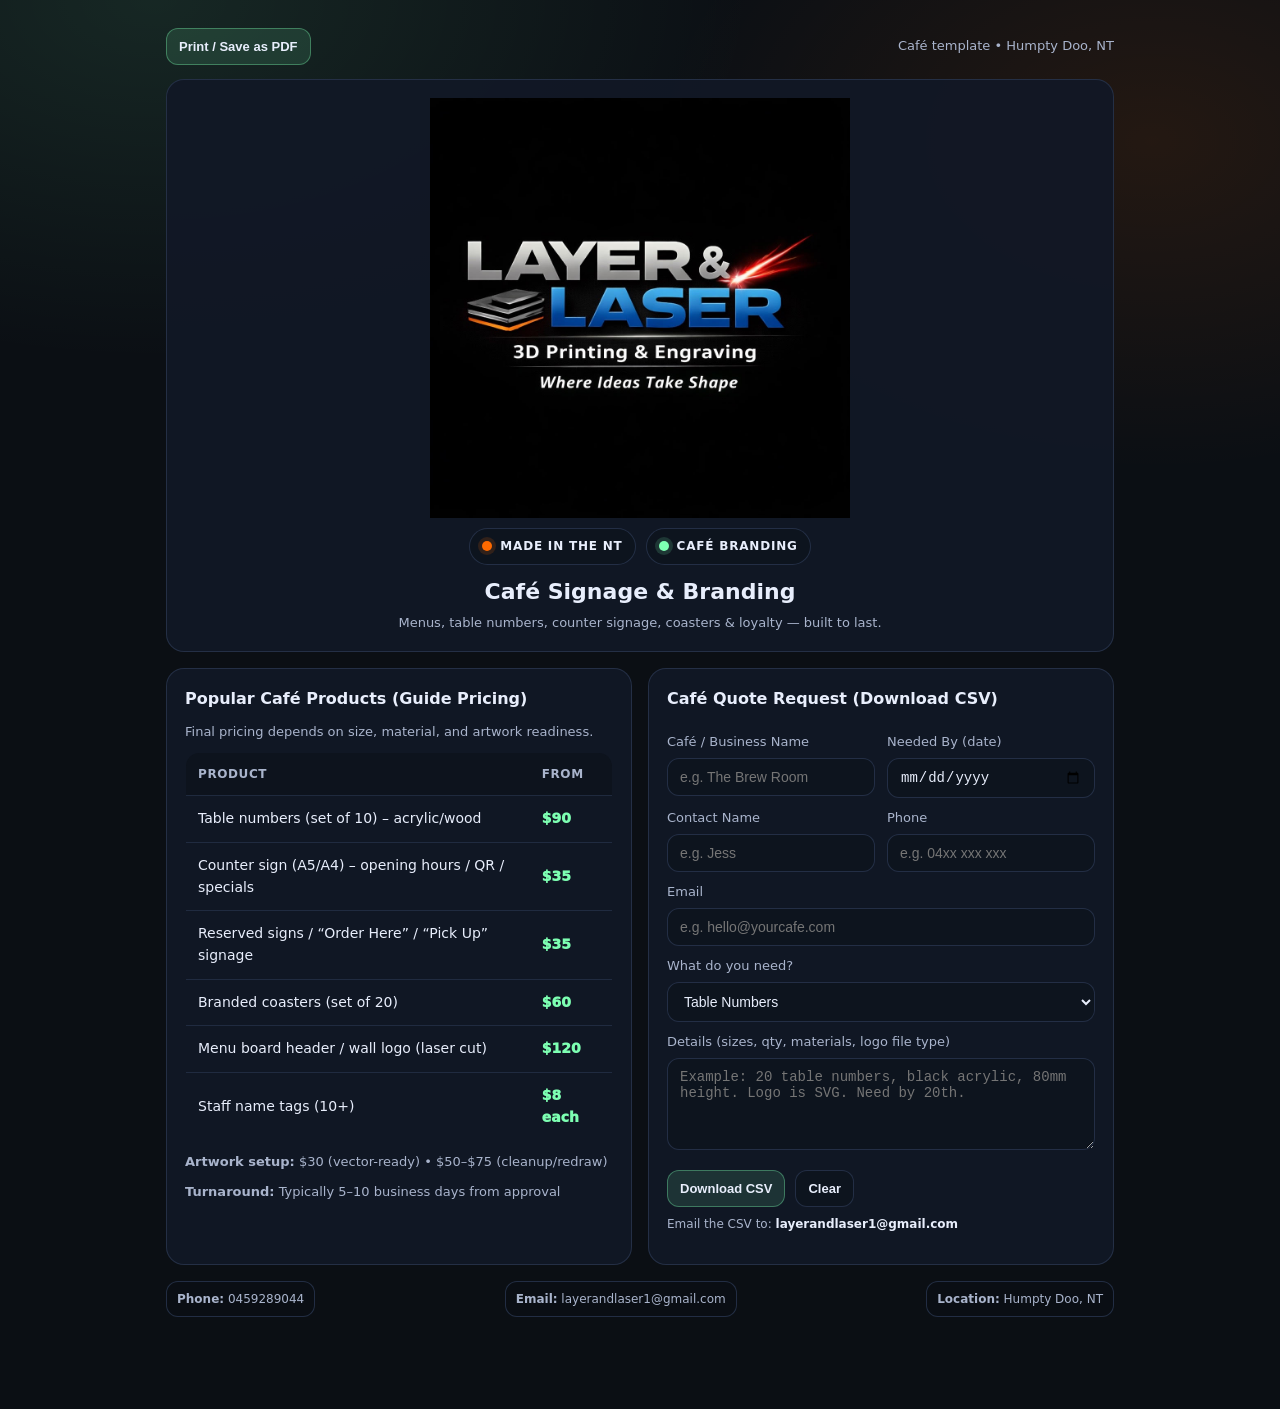
==== cafe.html @ 457caac1 "Add files via upload" ====
<!doctype html>
<html lang="en-AU">
<head>
<meta charset="utf-8" />
<meta name="viewport" content="width=device-width,initial-scale=1" />
<title>Layer & Laser — Café Branding & Signage</title>
<style>
:root{
--bg:#0b0f14; --card:#121826; --text:#e8eefc; --muted:#a9b4cc; --line:#26324a;
--accent:#7dffb2; --nt:#ff6a00;
--paper:#ffffff; --ink:#111; --ink-muted:#333; --paper-line:#ddd;
}
*{box-sizing:border-box}
body{
margin:0;
font-family: system-ui,-apple-system,Segoe UI,Roboto,Helvetica,Arial;
background:
radial-gradient(1000px 600px at 12% 0%, rgba(125,255,178,.10), transparent 60%),
radial-gradient(900px 600px at 90% 10%, rgba(255,106,0,.10), transparent 55%),
var(--bg);
color:var(--text);
line-height:1.55;
}
.page{max-width:980px;margin:28px auto;padding:0 16px 64px}
.topbar{display:flex;gap:10px;align-items:center;justify-content:space-between;flex-wrap:wrap;margin-bottom:14px}
.btn{
border:1px solid rgba(38,50,74,.9);
background: rgba(11,15,20,.35);
color:var(--text);
padding:10px 12px;
border-radius:12px;
font-weight:900;
font-size:13px;
cursor:pointer;
}
.btn.primary{border-color: rgba(125,255,178,.35);background: rgba(125,255,178,.12);}
.hero{
border:1px solid rgba(38,50,74,.9);
border-radius:18px;
padding:18px;
background: rgba(18,24,38,.92);
text-align:center;
}
.logo img{max-width:420px;width:100%;height:auto;display:block;margin:0 auto 10px}
.badges{display:flex;gap:10px;justify-content:center;flex-wrap:wrap}
.badge{
display:inline-flex;align-items:center;gap:8px;
padding:8px 12px;border-radius:999px;
border:1px solid rgba(38,50,74,.9);
background: rgba(11,15,20,.35);
font-weight:900;letter-spacing:.8px;font-size:12px;
}
.dot{width:10px;height:10px;border-radius:50%;background:var(--nt);box-shadow:0 0 0 4px rgba(255,106,0,.15)}
h1{margin:10px 0 4px;font-size:22px}
.sub{margin:0;color:var(--muted);font-size:13px}
.grid{display:grid;grid-template-columns:1fr 1fr;gap:16px;margin-top:16px}
.card{
background: rgba(18,24,38,.92);
border:1px solid rgba(38,50,74,.9);
border-radius:18px;
padding:18px;
}
h2{margin:0 0 10px;font-size:16px}
table{
width:100%;border-collapse:collapse;
border:1px solid rgba(38,50,74,.9);
border-radius:14px;overflow:hidden;margin-top:10px
}
th,td{padding:12px;border-bottom:1px solid rgba(38,50,74,.75);text-align:left;font-size:14px}
th{background: rgba(11,15,20,.45);color: var(--muted);text-transform:uppercase;letter-spacing:.6px;font-size:12px;font-weight:900}
tr:last-child td{border-bottom:none}
.price{color:var(--accent);font-weight:950}
label{display:block;font-size:13px;color:var(--muted);margin:10px 0 6px}
input,select,textarea{
width:100%;
border-radius:12px;
border:1px solid rgba(38,50,74,.9);
background: rgba(11,15,20,.35);
color:var(--text);
padding:10px 12px;
font-size:14px;
outline:none;
}
textarea{min-height:92px;resize:vertical}
.row{display:grid;grid-template-columns:1fr 1fr;gap:12px}
.note{margin:10px 0 0;color:var(--muted);font-size:13px}
.footer{margin-top:16px;display:flex;gap:10px;flex-wrap:wrap;justify-content:space-between;color:var(--muted);font-size:12px}
.chip{border:1px solid rgba(38,50,74,.9);background:rgba(11,15,20,.35);padding:8px 10px;border-radius:12px}
.small{color:var(--muted);font-size:12px;margin-top:8px}
@media (max-width: 920px){.grid{grid-template-columns:1fr}.row{grid-template-columns:1fr}}

/* PRINT FRIENDLY */
@media print{
body{background:var(--paper)!important;color:var(--ink)!important}
.topbar{display:none!important}
.hero,.card{background:var(--paper)!important;border:1px solid var(--paper-line)!important}
.sub,.note,.footer,.small,label{color:var(--ink-muted)!important}
input,select,textarea{background:#fff!important;color:var(--ink)!important;border-color:var(--paper-line)!important}
table{border-color:var(--paper-line)!important}
th{background:#fff!important;color:var(--ink-muted)!important;border-bottom:1px solid var(--paper-line)!important}
td{border-bottom:1px solid var(--paper-line)!important}
.badge,.chip,.btn{display:none!important}
.price{color:#0a7a3d!important}
.page{margin:0;max-width:none;padding:0 10mm}
}
</style>
</head>
<body>
<div class="page">
<div class="topbar">
<button class="btn primary" onclick="window.print()">Print / Save as PDF</button>
<div class="sub">Café template • Humpty Doo, NT</div>
</div>

<section class="hero">
<!-- Optional: paste base64 logo into src below -->
<div class="logo">
<img src="[data-uri]" alt="Layer & Laser Logo" />
</div>
<div class="badges">
<div class="badge"><span class="dot"></span>MADE IN THE NT</div>
<div class="badge"><span class="dot" style="background:var(--accent);box-shadow:0 0 0 4px rgba(125,255,178,.15)"></span>CAFÉ BRANDING</div>
</div>
<h1>Café Signage & Branding</h1>
<p class="sub">Menus, table numbers, counter signage, coasters & loyalty — built to last.</p>
</section>

<div class="grid">
<section class="card">
<h2>Popular Café Products (Guide Pricing)</h2>
<p class="note">Final pricing depends on size, material, and artwork readiness.</p>
<table>
<thead><tr><th>Product</th><th>From</th></tr></thead>
<tbody>
<tr><td>Table numbers (set of 10) – acrylic/wood</td><td class="price">$90</td></tr>
<tr><td>Counter sign (A5/A4) – opening hours / QR / specials</td><td class="price">$35</td></tr>
<tr><td>Reserved signs / “Order Here” / “Pick Up” signage</td><td class="price">$35</td></tr>
<tr><td>Branded coasters (set of 20)</td><td class="price">$60</td></tr>
<tr><td>Menu board header / wall logo (laser cut)</td><td class="price">$120</td></tr>
<tr><td>Staff name tags (10+)</td><td class="price">$8 each</td></tr>
</tbody>
</table>

<p class="note"><strong>Artwork setup:</strong> $30 (vector-ready) • $50–$75 (cleanup/redraw)</p>
<p class="note"><strong>Turnaround:</strong> Typically 5–10 business days from approval</p>
</section>

<section class="card">
<h2>Café Quote Request (Download CSV)</h2>

<div class="row">
<div>
<label for="business">Café / Business Name</label>
<input id="business" placeholder="e.g. The Brew Room" />
</div>
<div>
<label for="neededBy">Needed By (date)</label>
<input id="neededBy" type="date" />
</div>
</div>

<div class="row">
<div>
<label for="contact">Contact Name</label>
<input id="contact" placeholder="e.g. Jess" />
</div>
<div>
<label for="phone">Phone</label>
<input id="phone" placeholder="e.g. 04xx xxx xxx" />
</div>
</div>

<label for="email">Email</label>
<input id="email" placeholder="e.g. hello@yourcafe.com" />

<label for="requestType">What do you need?</label>
<select id="requestType">
<option value="Table Numbers">Table Numbers</option>
<option value="Counter Signage">Counter Signage</option>
<option value="Coasters">Coasters</option>
<option value="Wall Logo / Header Sign">Wall Logo / Header Sign</option>
<option value="Name Tags">Name Tags</option>
<option value="Mixed / Full Fit-out">Mixed / Full Fit-out</option>
</select>

<label for="details">Details (sizes, qty, materials, logo file type)</label>
<textarea id="details" placeholder="Example: 20 table numbers, black acrylic, 80mm height. Logo is SVG. Need by 20th."></textarea>

<div style="display:flex;gap:10px;flex-wrap:wrap;margin-top:12px">
<button class="btn primary" type="button" onclick="downloadCafeCSV()">Download CSV</button>
<button class="btn" type="button" onclick="clearCafe()">Clear</button>
</div>

<p class="small">Email the CSV to: <strong style="color:var(--text)">layerandlaser1@gmail.com</strong></p>
</section>
</div>

<div class="footer">
<div class="chip"><strong>Phone:</strong> 0459289044</div>
<div class="chip"><strong>Email:</strong> layerandlaser1@gmail.com</div>
<div class="chip"><strong>Location:</strong> Humpty Doo, NT</div>
</div>
</div>

<script>
function escCSV(v){
const s=(v??"").toString();
return (/[",\n]/.test(s)) ? `"${s.replace(/"/g,'""')}"` : s;
}
function v(id){ return document.getElementById(id).value.trim(); }

function downloadCafeCSV(){
const business=v('business');
const contact=v('contact');
const email=v('email');
if(!business){ alert('Please enter business name'); return; }
if(!contact){ alert('Please enter contact name'); return; }
if(!email){ alert('Please enter email'); return; }

const header=["BusinessName","NeededByDate","ContactName","Phone","Email","RequestType","Details"];
const row=[business,v('neededBy'),contact,v('phone'),email,v('requestType'),v('details')];

let csv = header.map(escCSV).join(',') + "\n" + row.map(escCSV).join(',') + "\n";
const safe = business.replace(/[^a-z0-9]+/gi,'_').replace(/^_+|_+$/g,'');
const filename = `LayerAndLaser_Cafe_${safe}.csv`;

const blob = new Blob([csv], {type:'text/csv;charset=utf-8;'});
const url = URL.createObjectURL(blob);
const a=document.createElement('a');
a.href=url; a.download=filename;
document.body.appendChild(a); a.click(); a.remove();
URL.revokeObjectURL(url);
}

function clearCafe(){
['business','neededBy','contact','phone','email','details'].forEach(id=>document.getElementById(id).value='');
document.getElementById('requestType').selectedIndex=0;
}
</script>
</body>
</html>
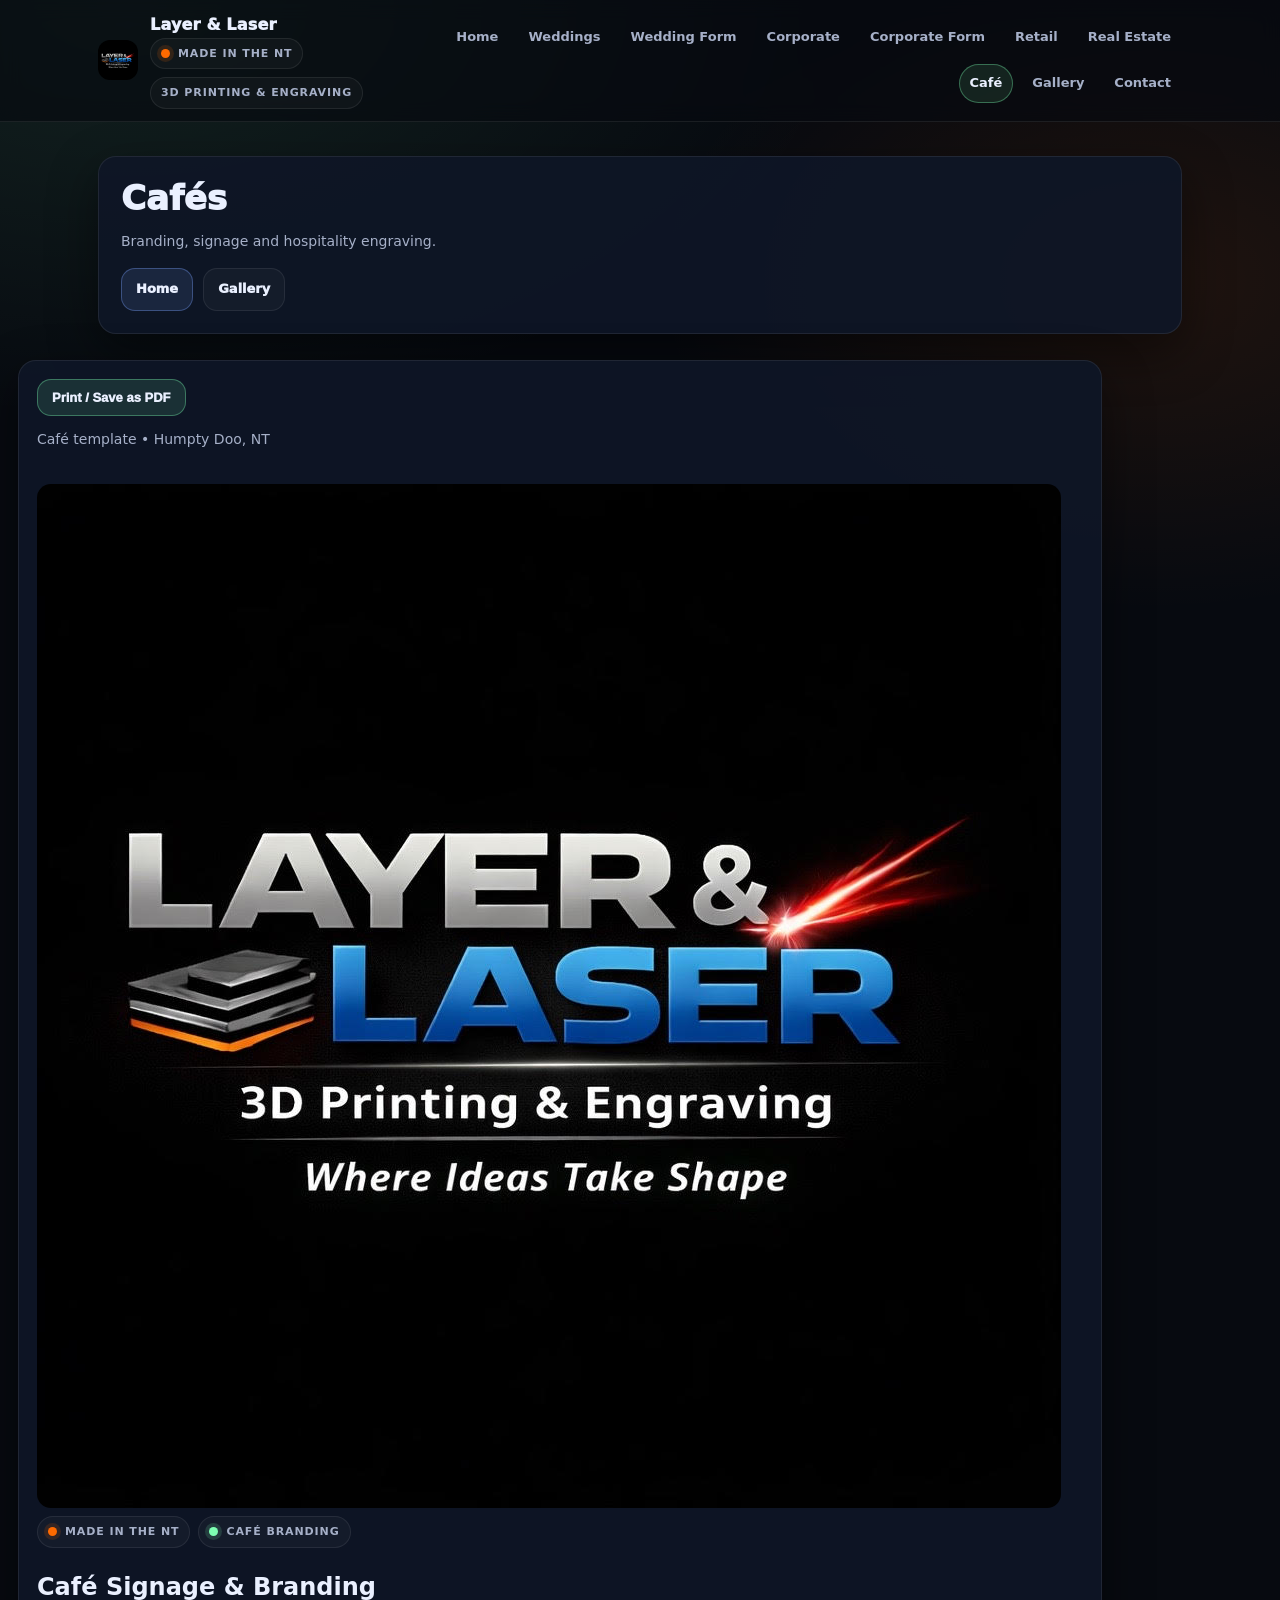
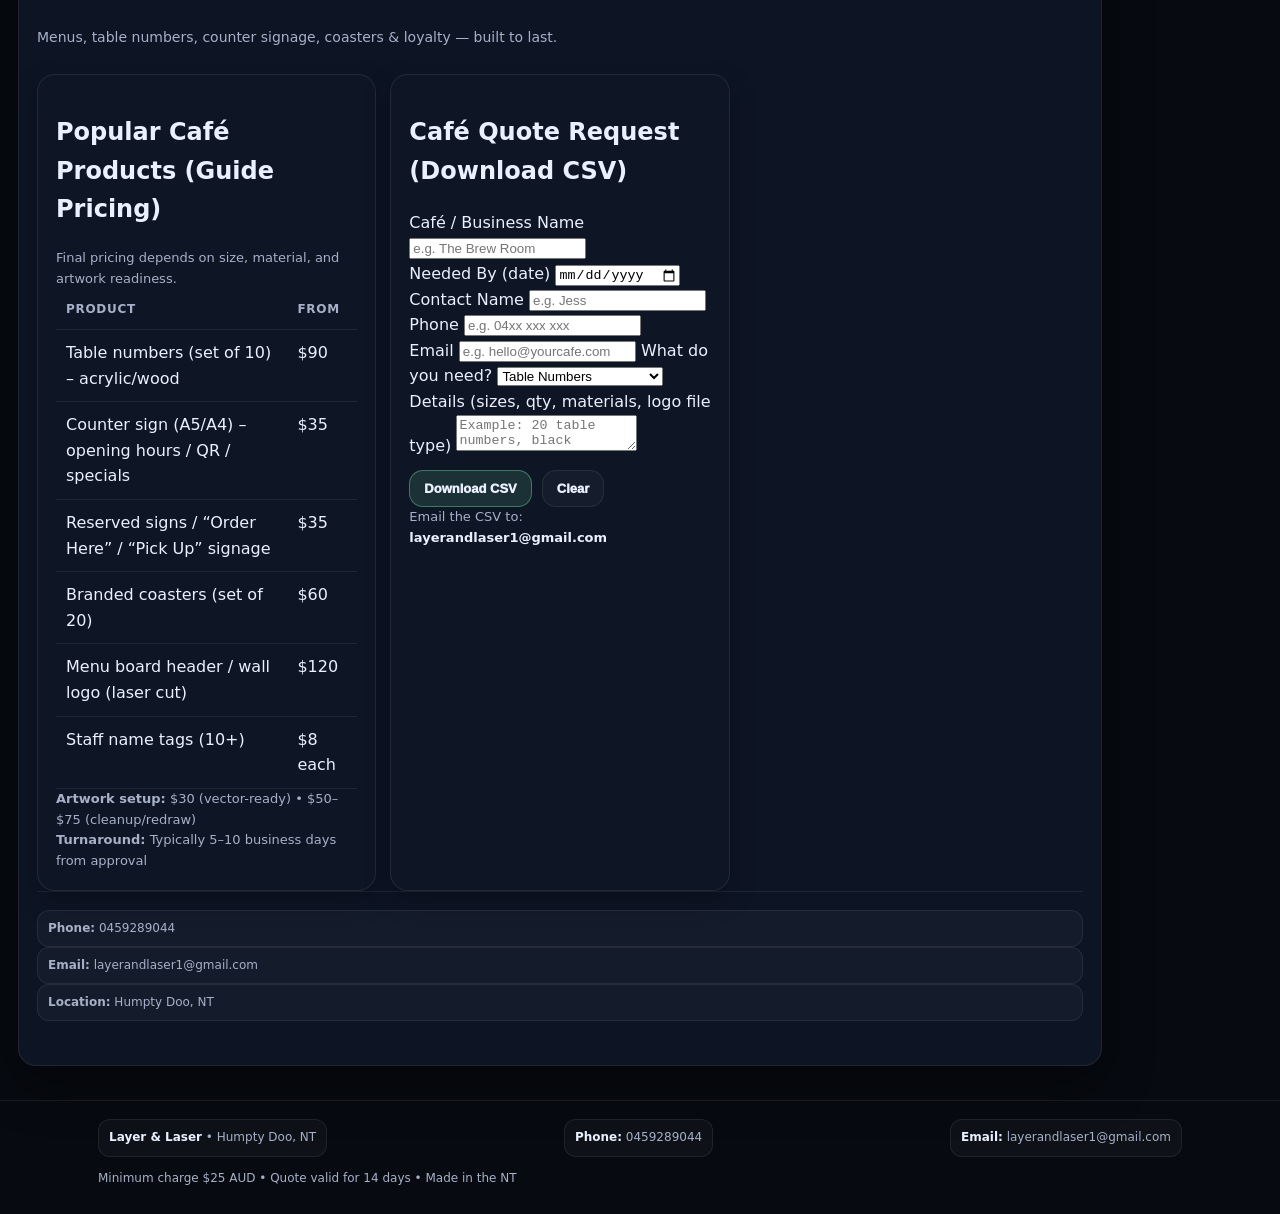
==== commit 24674a92: "Add files via upload" ====
--- a/cafe.html
+++ b/cafe.html
@@ -1,241 +1,177 @@
-<!doctype html>
-<html lang="en-AU">
-<head>
-<meta charset="utf-8" />
-<meta name="viewport" content="width=device-width,initial-scale=1" />
-<title>Layer & Laser — Café Branding & Signage</title>
-<style>
-:root{
---bg:#0b0f14; --card:#121826; --text:#e8eefc; --muted:#a9b4cc; --line:#26324a;
---accent:#7dffb2; --nt:#ff6a00;
---paper:#ffffff; --ink:#111; --ink-muted:#333; --paper-line:#ddd;
-}
-*{box-sizing:border-box}
-body{
-margin:0;
-font-family: system-ui,-apple-system,Segoe UI,Roboto,Helvetica,Arial;
-background:
-radial-gradient(1000px 600px at 12% 0%, rgba(125,255,178,.10), transparent 60%),
-radial-gradient(900px 600px at 90% 10%, rgba(255,106,0,.10), transparent 55%),
-var(--bg);
-color:var(--text);
-line-height:1.55;
-}
-.page{max-width:980px;margin:28px auto;padding:0 16px 64px}
-.topbar{display:flex;gap:10px;align-items:center;justify-content:space-between;flex-wrap:wrap;margin-bottom:14px}
-.btn{
-border:1px solid rgba(38,50,74,.9);
-background: rgba(11,15,20,.35);
-color:var(--text);
-padding:10px 12px;
-border-radius:12px;
-font-weight:900;
-font-size:13px;
-cursor:pointer;
-}
-.btn.primary{border-color: rgba(125,255,178,.35);background: rgba(125,255,178,.12);}
-.hero{
-border:1px solid rgba(38,50,74,.9);
-border-radius:18px;
-padding:18px;
-background: rgba(18,24,38,.92);
-text-align:center;
-}
-.logo img{max-width:420px;width:100%;height:auto;display:block;margin:0 auto 10px}
-.badges{display:flex;gap:10px;justify-content:center;flex-wrap:wrap}
-.badge{
-display:inline-flex;align-items:center;gap:8px;
-padding:8px 12px;border-radius:999px;
-border:1px solid rgba(38,50,74,.9);
-background: rgba(11,15,20,.35);
-font-weight:900;letter-spacing:.8px;font-size:12px;
-}
-.dot{width:10px;height:10px;border-radius:50%;background:var(--nt);box-shadow:0 0 0 4px rgba(255,106,0,.15)}
-h1{margin:10px 0 4px;font-size:22px}
-.sub{margin:0;color:var(--muted);font-size:13px}
-.grid{display:grid;grid-template-columns:1fr 1fr;gap:16px;margin-top:16px}
-.card{
-background: rgba(18,24,38,.92);
-border:1px solid rgba(38,50,74,.9);
-border-radius:18px;
-padding:18px;
-}
-h2{margin:0 0 10px;font-size:16px}
-table{
-width:100%;border-collapse:collapse;
-border:1px solid rgba(38,50,74,.9);
-border-radius:14px;overflow:hidden;margin-top:10px
-}
-th,td{padding:12px;border-bottom:1px solid rgba(38,50,74,.75);text-align:left;font-size:14px}
-th{background: rgba(11,15,20,.45);color: var(--muted);text-transform:uppercase;letter-spacing:.6px;font-size:12px;font-weight:900}
-tr:last-child td{border-bottom:none}
-.price{color:var(--accent);font-weight:950}
-label{display:block;font-size:13px;color:var(--muted);margin:10px 0 6px}
-input,select,textarea{
-width:100%;
-border-radius:12px;
-border:1px solid rgba(38,50,74,.9);
-background: rgba(11,15,20,.35);
-color:var(--text);
-padding:10px 12px;
-font-size:14px;
-outline:none;
-}
-textarea{min-height:92px;resize:vertical}
-.row{display:grid;grid-template-columns:1fr 1fr;gap:12px}
-.note{margin:10px 0 0;color:var(--muted);font-size:13px}
-.footer{margin-top:16px;display:flex;gap:10px;flex-wrap:wrap;justify-content:space-between;color:var(--muted);font-size:12px}
-.chip{border:1px solid rgba(38,50,74,.9);background:rgba(11,15,20,.35);padding:8px 10px;border-radius:12px}
-.small{color:var(--muted);font-size:12px;margin-top:8px}
-@media (max-width: 920px){.grid{grid-template-columns:1fr}.row{grid-template-columns:1fr}}
-
-/* PRINT FRIENDLY */
-@media print{
-body{background:var(--paper)!important;color:var(--ink)!important}
-.topbar{display:none!important}
-.hero,.card{background:var(--paper)!important;border:1px solid var(--paper-line)!important}
-.sub,.note,.footer,.small,label{color:var(--ink-muted)!important}
-input,select,textarea{background:#fff!important;color:var(--ink)!important;border-color:var(--paper-line)!important}
-table{border-color:var(--paper-line)!important}
-th{background:#fff!important;color:var(--ink-muted)!important;border-bottom:1px solid var(--paper-line)!important}
-td{border-bottom:1px solid var(--paper-line)!important}
-.badge,.chip,.btn{display:none!important}
-.price{color:#0a7a3d!important}
-.page{margin:0;max-width:none;padding:0 10mm}
-}
-</style>
-</head>
-<body>
-<div class="page">
-<div class="topbar">
-<button class="btn primary" onclick="window.print()">Print / Save as PDF</button>
-<div class="sub">Café template • Humpty Doo, NT</div>
-</div>
-
-<section class="hero">
-<!-- Optional: paste base64 logo into src below -->
-<div class="logo">
-<img src="[data-uri]" alt="Layer & Laser Logo" />
-</div>
-<div class="badges">
-<div class="badge"><span class="dot"></span>MADE IN THE NT</div>
-<div class="badge"><span class="dot" style="background:var(--accent);box-shadow:0 0 0 4px rgba(125,255,178,.15)"></span>CAFÉ BRANDING</div>
-</div>
-<h1>Café Signage & Branding</h1>
-<p class="sub">Menus, table numbers, counter signage, coasters & loyalty — built to last.</p>
-</section>
-
-<div class="grid">
-<section class="card">
-<h2>Popular Café Products (Guide Pricing)</h2>
-<p class="note">Final pricing depends on size, material, and artwork readiness.</p>
-<table>
-<thead><tr><th>Product</th><th>From</th></tr></thead>
-<tbody>
-<tr><td>Table numbers (set of 10) – acrylic/wood</td><td class="price">$90</td></tr>
-<tr><td>Counter sign (A5/A4) – opening hours / QR / specials</td><td class="price">$35</td></tr>
-<tr><td>Reserved signs / “Order Here” / “Pick Up” signage</td><td class="price">$35</td></tr>
-<tr><td>Branded coasters (set of 20)</td><td class="price">$60</td></tr>
-<tr><td>Menu board header / wall logo (laser cut)</td><td class="price">$120</td></tr>
-<tr><td>Staff name tags (10+)</td><td class="price">$8 each</td></tr>
-</tbody>
-</table>
-
-<p class="note"><strong>Artwork setup:</strong> $30 (vector-ready) • $50–$75 (cleanup/redraw)</p>
-<p class="note"><strong>Turnaround:</strong> Typically 5–10 business days from approval</p>
-</section>
-
-<section class="card">
-<h2>Café Quote Request (Download CSV)</h2>
-
-<div class="row">
-<div>
-<label for="business">Café / Business Name</label>
-<input id="business" placeholder="e.g. The Brew Room" />
-</div>
-<div>
-<label for="neededBy">Needed By (date)</label>
-<input id="neededBy" type="date" />
-</div>
-</div>
-
-<div class="row">
-<div>
-<label for="contact">Contact Name</label>
-<input id="contact" placeholder="e.g. Jess" />
-</div>
-<div>
-<label for="phone">Phone</label>
-<input id="phone" placeholder="e.g. 04xx xxx xxx" />
-</div>
-</div>
-
-<label for="email">Email</label>
-<input id="email" placeholder="e.g. hello@yourcafe.com" />
-
-<label for="requestType">What do you need?</label>
-<select id="requestType">
-<option value="Table Numbers">Table Numbers</option>
-<option value="Counter Signage">Counter Signage</option>
-<option value="Coasters">Coasters</option>
-<option value="Wall Logo / Header Sign">Wall Logo / Header Sign</option>
-<option value="Name Tags">Name Tags</option>
-<option value="Mixed / Full Fit-out">Mixed / Full Fit-out</option>
-</select>
-
-<label for="details">Details (sizes, qty, materials, logo file type)</label>
-<textarea id="details" placeholder="Example: 20 table numbers, black acrylic, 80mm height. Logo is SVG. Need by 20th."></textarea>
-
-<div style="display:flex;gap:10px;flex-wrap:wrap;margin-top:12px">
-<button class="btn primary" type="button" onclick="downloadCafeCSV()">Download CSV</button>
-<button class="btn" type="button" onclick="clearCafe()">Clear</button>
-</div>
-
-<p class="small">Email the CSV to: <strong style="color:var(--text)">layerandlaser1@gmail.com</strong></p>
-</section>
-</div>
-
-<div class="footer">
-<div class="chip"><strong>Phone:</strong> 0459289044</div>
-<div class="chip"><strong>Email:</strong> layerandlaser1@gmail.com</div>
-<div class="chip"><strong>Location:</strong> Humpty Doo, NT</div>
-</div>
-</div>
-
-<script>
-function escCSV(v){
-const s=(v??"").toString();
-return (/[",\n]/.test(s)) ? `"${s.replace(/"/g,'""')}"` : s;
-}
-function v(id){ return document.getElementById(id).value.trim(); }
-
-function downloadCafeCSV(){
-const business=v('business');
-const contact=v('contact');
-const email=v('email');
-if(!business){ alert('Please enter business name'); return; }
-if(!contact){ alert('Please enter contact name'); return; }
-if(!email){ alert('Please enter email'); return; }
-
-const header=["BusinessName","NeededByDate","ContactName","Phone","Email","RequestType","Details"];
-const row=[business,v('neededBy'),contact,v('phone'),email,v('requestType'),v('details')];
-
-let csv = header.map(escCSV).join(',') + "\n" + row.map(escCSV).join(',') + "\n";
-const safe = business.replace(/[^a-z0-9]+/gi,'_').replace(/^_+|_+$/g,'');
-const filename = `LayerAndLaser_Cafe_${safe}.csv`;
-
-const blob = new Blob([csv], {type:'text/csv;charset=utf-8;'});
-const url = URL.createObjectURL(blob);
-const a=document.createElement('a');
-a.href=url; a.download=filename;
-document.body.appendChild(a); a.click(); a.remove();
-URL.revokeObjectURL(url);
-}
-
-function clearCafe(){
-['business','neededBy','contact','phone','email','details'].forEach(id=>document.getElementById(id).value='');
-document.getElementById('requestType').selectedIndex=0;
-}
-</script>
-</body>
-</html>
+<!doctype html>
+<html lang="en-AU">
+<head>
+  <meta charset="utf-8" />
+  <meta name="viewport" content="width=device-width,initial-scale=1" />
+  <title>Café Pricing | Layer &amp; Laser NT</title>
+  <meta name="description" content="Café signage pricing: table numbers, counter signage, coasters and name tags in NT." />
+  <meta name="theme-color" content="#070a10" />
+  <link rel="icon" href="assets/logo.jpg" />
+  <link rel="stylesheet" href="assets/style.css" />
+</head>
+<body>
+<a class="skip" href="#main">Skip to content</a>
+<header class="nav">
+  <div class="container">
+    <div class="nav-inner">
+      <a class="brand" href="index.html" aria-label="Layer & Laser home">
+        <img src="assets/logo.jpg" alt="Layer & Laser logo" />
+        <div style="min-width:0">
+          <div class="name">Layer & Laser</div>
+          <div class="badges">
+            <span class="badge"><span class="dot"></span>MADE IN THE NT</span>
+            <span class="badge">3D PRINTING &amp; ENGRAVING</span>
+          </div>
+        </div>
+      </a>
+
+      <button class="nav-btn" type="button" data-navbtn aria-expanded="false" aria-controls="menu">Menu</button>
+
+      <nav id="menu" class="menu" data-menu>
+          <a href="index.html">Home</a>
+          <a href="weddings.html">Weddings</a>
+          <a href="wedding-order.html">Wedding Form</a>
+          <a href="corporate.html">Corporate</a>
+          <a href="corporate-order.html">Corporate Form</a>
+          <a href="retail.html">Retail</a>
+          <a href="real-estate.html">Real Estate</a>
+          <a href="cafe.html" aria-current="page">Café</a>
+          <a href="gallery.html">Gallery</a>
+          <a href="contact.html">Contact</a>
+      </nav>
+    </div>
+  </div>
+</header>
+
+
+<section class="hero">
+  <div class="container">
+    <div class="panel">
+      <h1 class="h1">Cafés</h1>
+      <p class="sub">Branding, signage and hospitality engraving.</p>
+      <div class="cta"><a class="btn secondary" href="index.html">Home</a><a class="btn " href="gallery.html">Gallery</a></div>
+    </div>
+  </div>
+</section>
+
+
+<main id="main">
+  <div class="container content-wrap">
+    <div class="panel">
+      <div class="prose">
+        <div class="page">
+<div class="topbar">
+<button class="btn primary">Print / Save as PDF</button>
+<div class="sub">Café template • Humpty Doo, NT</div>
+</div>
+
+<section class="hero">
+<!-- Optional: paste base64 logo into src below -->
+<div class="logo">
+<img src="[data-uri]" alt="Layer & Laser Logo" />
+</div>
+<div class="badges">
+<div class="badge"><span class="dot"></span>MADE IN THE NT</div>
+<div class="badge"><span class="dot" style="background:var(--accent);box-shadow:0 0 0 4px rgba(125,255,178,.15)"></span>CAFÉ BRANDING</div>
+</div>
+<h1>Café Signage & Branding</h1>
+<p class="sub">Menus, table numbers, counter signage, coasters & loyalty — built to last.</p>
+</section>
+
+<div class="grid">
+<section class="card">
+<h2>Popular Café Products (Guide Pricing)</h2>
+<p class="note">Final pricing depends on size, material, and artwork readiness.</p>
+<table>
+<thead><tr><th>Product</th><th>From</th></tr></thead>
+<tbody>
+<tr><td>Table numbers (set of 10) – acrylic/wood</td><td class="price">$90</td></tr>
+<tr><td>Counter sign (A5/A4) – opening hours / QR / specials</td><td class="price">$35</td></tr>
+<tr><td>Reserved signs / “Order Here” / “Pick Up” signage</td><td class="price">$35</td></tr>
+<tr><td>Branded coasters (set of 20)</td><td class="price">$60</td></tr>
+<tr><td>Menu board header / wall logo (laser cut)</td><td class="price">$120</td></tr>
+<tr><td>Staff name tags (10+)</td><td class="price">$8 each</td></tr>
+</tbody>
+</table>
+
+<p class="note"><strong>Artwork setup:</strong> $30 (vector-ready) • $50–$75 (cleanup/redraw)</p>
+<p class="note"><strong>Turnaround:</strong> Typically 5–10 business days from approval</p>
+</section>
+
+<section class="card">
+<h2>Café Quote Request (Download CSV)</h2>
+
+<div class="row">
+<div>
+<label for="business">Café / Business Name</label>
+<input id="business" placeholder="e.g. The Brew Room" />
+</div>
+<div>
+<label for="neededBy">Needed By (date)</label>
+<input id="neededBy" type="date" />
+</div>
+</div>
+
+<div class="row">
+<div>
+<label for="contact">Contact Name</label>
+<input id="contact" placeholder="e.g. Jess" />
+</div>
+<div>
+<label for="phone">Phone</label>
+<input id="phone" placeholder="e.g. 04xx xxx xxx" />
+</div>
+</div>
+
+<label for="email">Email</label>
+<input id="email" placeholder="e.g. hello@yourcafe.com" />
+
+<label for="requestType">What do you need?</label>
+<select id="requestType">
+<option value="Table Numbers">Table Numbers</option>
+<option value="Counter Signage">Counter Signage</option>
+<option value="Coasters">Coasters</option>
+<option value="Wall Logo / Header Sign">Wall Logo / Header Sign</option>
+<option value="Name Tags">Name Tags</option>
+<option value="Mixed / Full Fit-out">Mixed / Full Fit-out</option>
+</select>
+
+<label for="details">Details (sizes, qty, materials, logo file type)</label>
+<textarea id="details" placeholder="Example: 20 table numbers, black acrylic, 80mm height. Logo is SVG. Need by 20th."></textarea>
+
+<div style="display:flex;gap:10px;flex-wrap:wrap;margin-top:12px">
+<button class="btn primary" type="button">Download CSV</button>
+<button class="btn" type="button">Clear</button>
+</div>
+
+<p class="small">Email the CSV to: <strong style="color:var(--text)">layerandlaser1@gmail.com</strong></p>
+</section>
+</div>
+
+<div class="footer">
+<div class="chip"><strong>Phone:</strong> 0459289044</div>
+<div class="chip"><strong>Email:</strong> layerandlaser1@gmail.com</div>
+<div class="chip"><strong>Location:</strong> Humpty Doo, NT</div>
+</div>
+</div>
+
+
+      </div>
+    </div>
+  </div>
+</main>
+
+<footer class="footer">
+  <div class="container">
+    <div class="row">
+      <div class="chip"><strong style="color:var(--text)">Layer &amp; Laser</strong> • Humpty Doo, NT</div>
+      <div class="chip"><strong style="color:var(--text)">Phone:</strong> 0459289044</div>
+      <div class="chip"><strong style="color:var(--text)">Email:</strong> layerandlaser1@gmail.com</div>
+    </div>
+    <p style="margin:12px 0 0">Minimum charge $25 AUD • Quote valid for 14 days • Made in the NT</p>
+  </div>
+</footer>
+
+
+</body>
+</html>
--- a/assets/style.css
+++ b/assets/style.css
@@ -0,0 +1,158 @@
+:root{
+  --bg:#070a10;
+  --panel:#0f1626;
+  --text:#eaf0ff;
+  --muted:#a6b0c8;
+  --line:rgba(255,255,255,.08);
+  --accent:#7dffb2;
+  --accent2:#7aa2ff;
+  --nt:#ff6a00;
+  --shadow: 0 18px 50px rgba(0,0,0,.45);
+  --radius:18px;
+  --max:1120px;
+}
+*{box-sizing:border-box}
+html{scroll-behavior:smooth}
+body{
+  margin:0;
+  font-family: system-ui,-apple-system,Segoe UI,Roboto,Helvetica,Arial;
+  color:var(--text);
+  background:
+    radial-gradient(1200px 700px at 10% 0%, rgba(125,255,178,.10), transparent 60%),
+    radial-gradient(900px 600px at 90% 10%, rgba(255,106,0,.10), transparent 55%),
+    radial-gradient(900px 700px at 60% 120%, rgba(122,162,255,.10), transparent 55%),
+    var(--bg);
+  line-height:1.6;
+}
+a{color:inherit;text-decoration:none}
+.container{max-width:var(--max);margin:0 auto;padding:0 18px}
+.skip{position:absolute;left:-9999px;top:auto;width:1px;height:1px;overflow:hidden}
+.skip:focus{left:16px;top:16px;width:auto;height:auto;padding:10px 12px;background:#000;border:1px solid var(--line);border-radius:12px;z-index:9999}
+
+.nav{
+  position:sticky;top:0;z-index:50;
+  backdrop-filter: blur(10px);
+  background: rgba(7,10,16,.65);
+  border-bottom:1px solid var(--line);
+}
+.nav-inner{display:flex;align-items:center;justify-content:space-between;gap:14px;padding:12px 0}
+.brand{display:flex;align-items:center;gap:12px;min-width:0}
+.brand img{height:40px;width:auto;border-radius:12px}
+.brand .name{font-weight:1000;letter-spacing:.2px;white-space:nowrap}
+.badges{display:flex;gap:8px;flex-wrap:wrap}
+.badge{
+  display:inline-flex;align-items:center;gap:8px;
+  padding:6px 10px;border-radius:999px;
+  border:1px solid var(--line);
+  background: rgba(255,255,255,.03);
+  color:var(--muted);
+  font-weight:900;font-size:11px;letter-spacing:.9px;
+}
+.dot{width:9px;height:9px;border-radius:999px;background:var(--nt);box-shadow:0 0 0 4px rgba(255,106,0,.14)}
+.menu{display:flex;gap:8px;flex-wrap:wrap;align-items:center;justify-content:flex-end}
+.menu a{
+  color:var(--muted);
+  font-weight:900;font-size:13px;
+  padding:8px 10px;border-radius:999px;
+  border:1px solid transparent;
+}
+.menu a:hover{color:var(--text);border-color:var(--line);background:rgba(255,255,255,.03)}
+.menu a[aria-current="page"]{color:var(--text);border-color:rgba(125,255,178,.35);background:rgba(125,255,178,.10)}
+.nav-btn{display:none}
+
+.hero{padding:34px 0 10px}
+.panel{
+  background: rgba(15,22,38,.92);
+  border:1px solid var(--line);
+  border-radius: var(--radius);
+  box-shadow: var(--shadow);
+  padding:22px;
+}
+.h1{margin:0;font-size:34px;line-height:1.15;font-weight:1000}
+.sub{margin:12px 0 0;color:var(--muted);font-size:14px}
+.cta{display:flex;gap:10px;flex-wrap:wrap;margin-top:16px}
+.btn{
+  display:inline-flex;align-items:center;justify-content:center;gap:10px;
+  padding:10px 14px;border-radius:14px;
+  border:1px solid var(--line);
+  background: rgba(255,255,255,.03);
+  color:var(--text);
+  font-weight:950;font-size:13px;
+  transition: transform .15s ease, box-shadow .15s ease, background .15s ease;
+}
+.btn:hover{transform: translateY(-1px);box-shadow: 0 12px 26px rgba(0,0,0,.35)}
+.btn.primary{border-color:rgba(125,255,178,.35);background:rgba(125,255,178,.12)}
+.btn.secondary{border-color:rgba(122,162,255,.35);background:rgba(122,162,255,.12)}
+.btn.orange{border-color:rgba(255,106,0,.35);background:rgba(255,106,0,.10)}
+
+.grid{display:grid;grid-template-columns:repeat(3,1fr);gap:14px;margin-top:16px}
+.card{
+  background: rgba(15,22,38,.82);
+  border:1px solid var(--line);
+  border-radius: var(--radius);
+  padding:18px;
+  box-shadow: 0 10px 26px rgba(0,0,0,.25);
+}
+.card h3{margin:0 0 6px;font-size:16px}
+.card p{margin:0;color:var(--muted);font-size:13px}
+.card .actions{display:flex;gap:10px;flex-wrap:wrap;margin-top:12px}
+
+.kpis{display:grid;grid-template-columns:repeat(3,1fr);gap:10px;margin-top:14px}
+.kpi{border:1px solid var(--line);background:rgba(255,255,255,.03);border-radius:14px;padding:12px}
+.kpi .big{font-weight:1000;font-size:16px}
+.kpi .small{color:var(--muted);font-size:12px;margin-top:4px}
+
+.content-wrap{margin:16px 0 34px}
+.content-wrap .panel{padding:0;overflow:hidden}
+.prose{padding:18px}
+.prose img{max-width:100%;height:auto;border-radius:14px}
+.prose table{width:100%;border-collapse:collapse}
+.prose th,.prose td{padding:10px;border-bottom:1px solid var(--line);vertical-align:top}
+.prose th{color:var(--muted);text-transform:uppercase;letter-spacing:.7px;font-size:12px;text-align:left}
+.notice{
+  border:1px solid rgba(125,255,178,.25);
+  background: rgba(125,255,178,.08);
+  border-radius: 14px;
+  padding:12px;
+  color: var(--text);
+  font-size:13px;
+}
+.footer{
+  border-top:1px solid var(--line);
+  padding:18px 0 26px;
+  color:var(--muted);
+  font-size:12px;
+}
+.footer .row{display:flex;gap:10px;flex-wrap:wrap;justify-content:space-between;align-items:center}
+.chip{border:1px solid var(--line);background:rgba(255,255,255,.03);padding:8px 10px;border-radius:12px}
+
+.gallery{display:grid;grid-template-columns:repeat(3,1fr);gap:14px;margin-top:14px}
+.g-item{border:1px solid var(--line);background:rgba(255,255,255,.03);border-radius:16px;overflow:hidden}
+.g-item .ph{aspect-ratio:4/3;display:flex;align-items:center;justify-content:center;color:var(--muted);font-weight:900;font-size:12px;letter-spacing:.6px;background: radial-gradient(400px 250px at 20% 0%, rgba(125,255,178,.10), transparent 60%), rgba(0,0,0,.2)}
+.g-item .cap{padding:10px 12px;color:var(--muted);font-size:12px}
+
+@media (max-width: 980px){
+  .grid{grid-template-columns:1fr}
+  .kpis{grid-template-columns:1fr}
+  .gallery{grid-template-columns:1fr}
+  .h1{font-size:28px}
+  .menu{display:none}
+  .nav-btn{
+    display:inline-flex;
+    border:1px solid var(--line);
+    background: rgba(255,255,255,.03);
+    color: var(--text);
+    padding:10px 12px;
+    border-radius:12px;
+    font-weight:950;
+    cursor:pointer;
+  }
+  .menu.open{display:flex;flex-direction:column;align-items:flex-start;gap:6px;position:absolute;right:18px;top:62px;background: rgba(7,10,16,.92);border:1px solid var(--line);border-radius:14px;padding:10px;min-width:220px}
+  .menu.open a{width:100%}
+}
+@media print{
+  .nav,.cta,.btn,.nav-btn{display:none!important}
+  body{background:#fff!important;color:#111!important}
+  .panel,.card,.chip,.kpi{box-shadow:none!important;background:#fff!important;border-color:#ddd!important}
+  .sub,.footer{color:#333!important}
+}
